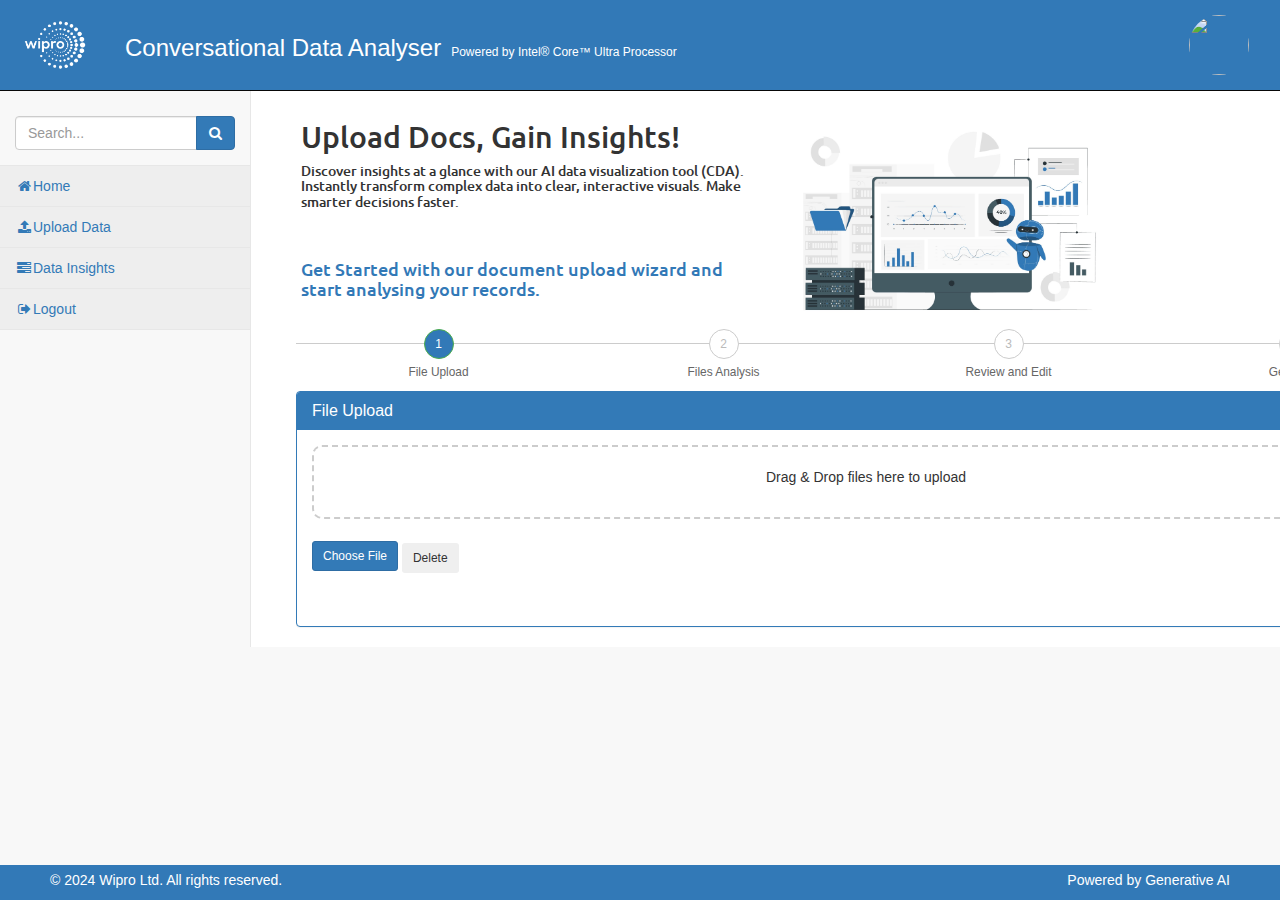
==== pages/index.html @ 1504221d "first commit" ====
<!DOCTYPE html>
<html lang="en">

    <head>
        <meta charset="utf-8">
        <meta http-equiv="X-UA-Compatible" content="IE=edge">
        <meta name="viewport" content="width=device-width, initial-scale=1">
        <meta name="description" content="">
        <meta name="author" content="">

        <title>Dashboard</title>

        <link rel="stylesheet" href="https://maxcdn.bootstrapcdn.com/bootstrap/3.4.1/css/bootstrap.min.css">
        <script src="https://ajax.googleapis.com/ajax/libs/jquery/3.7.1/jquery.min.js"></script>
        <script src="https://maxcdn.bootstrapcdn.com/bootstrap/3.4.1/js/bootstrap.min.js"></script>

        <script src="https://cdnjs.cloudflare.com/ajax/libs/xlsx/0.17.2/xlsx.full.min.js"></script>

 
        <!-- <link href="https://cdn.jsdelivr.net/npm/bootstrap@5.3.3/dist/css/bootstrap.min.css" rel="stylesheet" integrity="sha384-QWTKZyjpPEjISv5WaRU9OFeRpok6YctnYmDr5pNlyT2bRjXh0JMhjY6hW+ALEwIH" crossorigin="anonymous"> -->

        <!-- Bootstrap Core CSS -->
        <link href="../css/bootstrap.min.css" rel="stylesheet">

        <!-- MetisMenu CSS -->
        <link href="../css/metisMenu.min.css" rel="stylesheet">

        <!-- Timeline CSS -->
        <link href="../css/timeline.css" rel="stylesheet">

        <!-- Custom CSS -->
        <link href="../css/startmin.css" rel="stylesheet">

        <!-- Morris Charts CSS -->
        <link href="../css/morris.css" rel="stylesheet">

        <!-- Custom Fonts -->
        <link href="../css/font-awesome.min.css" rel="stylesheet" type="text/css">

        <!-- HTML5 Shim and Respond.js IE8 support of HTML5 elements and media queries -->
        <!-- WARNING: Respond.js doesn't work if you view the page via file:// -->
        <!--[if lt IE 9]>
        <script src="https://cdnjs.cloudflare.com/ajax/libs/html5shiv/3.7.3/html5shiv.min.js"></script>
        <script src="https://cdnjs.cloudflare.com/ajax/libs/respond.js/1.4.2/respond.min.js"></script>
        <![endif]-->
    </head>

    <body>

        <div id="wrapper">

            <!-- Navigation -->
            <nav class="navbar navbar-inverse navbar-fixed-top my-custom-navbar" role="navigation">
                <div class="navbar-header">
                    <!-- <a class="navbar-brand" href="index.html">Conversational Data Analyser</a> -->
                    <a class="navbar-brand" href="index.html">
                        <img src="../images/wipro-white-edited.webp" width="80" height="60" class="d-inline-block align-top" alt="">
                      </a>
                      <a class="navbar-brand" href="index.html" style="color: white; margin-bottom: 30px;"><h3 class="text-white mb-0">
                        Conversational Data Analyser</Data></Data><span
                          style="font-size: 1.2rem; margin-left: 10px"
                          >Powered by Intel® Core™ Ultra Processor</span></h3>
                      </h3></a>
                    </div>

                <button type="button" class="navbar-toggle" data-toggle="collapse" data-target=".navbar-collapse">
                    <span class="sr-only">Toggle navigation</span>
                    <span class="icon-bar"></span>
                    <span class="icon-bar"></span>
                    <span class="icon-bar"></span>
                </button>

                <ul class="nav navbar-right navbar-top-links">
                    <li class="dropdown">
                        <a class="dropdown-toggle" data-toggle="dropdown" href="#">
                            <!-- <i class="fa fa-user fa-fw"></i> secondtruth <b class="caret"></b> -->
                            <img src="https://wiprodemo4.service-now.com/x_wipli_hrtest.avatar_employee.jpg" class="rounded-circle dropdown-toggle" id="dropdownMenuLink" data-bs-toggle="dropdown" aria-expanded="false" style="height: 60px; width: 60px; cursor: pointer; margin-right: 10px; border-radius: 50%;">
                        </a>
                        <ul class="dropdown-menu dropdown-user">
                            <li>
                                <a href="#"><i class="fa fa-user fa-fw"></i>User Profile</a>
                            </li>
                            <li>
                                <a href="#"><i class="fa fa-gear fa-fw"></i> Settings</a>
                            </li>
                            <li class="divider"></li>
                            <li>
                                <a href="login.html"><i class="fa fa-sign-out fa-fw"></i> Logout</a>
                            </li>
                        </ul>
                    </li>
                </ul>
                <!-- /.navbar-top-links -->
            </nav>

            <!-- /.sidebar -->
            <aside class="sidebar navbar-default" role="navigation">
                <div class="sidebar-nav navbar-collapse">
                    <ul class="nav" id="side-menu">
                        <li class="sidebar-search">
                            <div class="input-group custom-search-form">
                                <input type="text" class="form-control" placeholder="Search...">
                                <span class="input-group-btn">
                                    <button class="btn btn-primary" type="button">
                                        <i class="fa fa-search"></i>
                                    </button>
                                </span>
                            </div>
                            <!-- /input-group -->
                        </li>
                        <li>
                            <a href="homepage.html" class="active"><i class="fa fa-home fa-fw"></i>Home</a>
                        </li>
                        <li>
                            <a href="index.html" class="active"><i class="fa fa-upload fa-fw"></i>Upload Data</a>
                        </li>
                            <li>
                                <a href="dataWizard.html" class="active"><i class="fa fa-tasks fa-fw"></i>Data Insights</a>
                            </li>

                           
                            <li>
                                <a href="login.html" class="active"><i class="fa fa-sign-out fa-fw"></i>Logout</a>
                            </li>
                    </ul>
                </div>
            </aside>

            <div id="page-wrapper">
                <div class="container-fluid">
                    <div class="row">
                        <div class="col-lg-12">
                                <div class="landing-container">
                                    <div class="landing-content">
                                      <!-- <h2 class="landing-heading">Analize data in a smarter way using our CDA</h2> -->
                                      <h2>Upload Docs, Gain Insights!</h2>
                                      <!-- <h3>Discover insights at a glance with our AI data visualization tool (CDA). Instantly transform complex data into clear, interactive visuals. Make smarter decisions faster.</h3> -->
                                      <!-- <h3>Our AI analyzes your content for valuable information.</h3> -->
                                      <h5>Discover insights at a glance with our AI data visualization tool (CDA). Instantly transform complex data into clear, interactive visuals. Make smarter decisions faster.</h5>
                                      <h4 class="head3">Get Started with our document upload wizard and start analysing your records.</h4>
                                    </div>
                                    <div class="landing-image">
                                      <img src="../images/extraction-pana.jpeg" alt="Your Image">
                                    </div>
                                  </div>
<!-- new code -->

    <div class="container mt-2">
    <div class="stepwizard">
        <div class="stepwizard-row setup-panel">
            <div class="stepwizard-step col-xs-3"> 
                <a href="#step-1" type="button" class="btn btn-success btn-circle" style="background-color: #3279B7;"> 1</a>
                <p><small>File Upload</small></p>
            </div>
            <div class="stepwizard-step col-xs-3"> 
                <a href="#step-2" type="button" class="btn btn-default btn-circle" disabled="disabled">2</a>
                <p><small>Files Analysis</small></p>
            </div>
            <div class="stepwizard-step col-xs-3"> 
                <a href="#step-3" type="button" class="btn btn-default btn-circle" disabled="disabled">3</a>
                <p><small>Review and Edit</small></p>
            </div>
            <div class="stepwizard-step col-xs-3"> 
                <a href="#step-4" type="button" class="btn btn-default btn-circle" disabled="disabled">4</a>
                <p><small>Generate</small></p>
            </div>
        </div>
    </div>

    <form role="form">
        <div class="panel panel-primary setup-content" id="step-1">
            <div class="panel-heading">
                <h3 class="panel-title">File Upload</h3>
            </div>
            <div class="panel-body">
                <div class="card-body">
                    <div id="fileDrop" class="mb-3">
                        <p>Drag & Drop files here to upload</p>
                        <input type="file" id="fileInput" name="files" multiple accept=".sql, .csv, .xlsx" style="display: none;">
                    </div>
                    <div id="fileList"></div>
                    <br>
                    <label for="fileInput" class="btn btn-primary btn-sm mt-2">Choose File</label>
                    <button class="btn btn-secondary btn-sm mt-2" id="deleteFiles">Delete</button>
                </div>
                <button class="btn btn-primary pull-right" type="button" id="next-1">Next</button>
            </div>
        </div>

        <div class="panel panel-primary setup-content" id="step-2">
            <div class="panel-heading">
                <h3 class="panel-title">Files Analysis</h3>
            </div>
            <div class="panel-body">
                <div id="fileAnalysis">

                </div>
                <!-- <div id="wizardContent">

                </div> -->
                <button class="btn btn-primary pull-right" type="button" id="next-2">Next</button>
                <button class="btn btn-default pull-left" type="button" id="prev-2">Previous</button>
            </div>
        </div>


        <div class="panel panel-primary setup-content" id="step-3">
            <div class="panel-heading">
                <h3 class="panel-title">Review and Edit</h3>
            </div>
            <div class="panel-body">

                <div id="wizardContent">
                    <h4>Review the uploaded file and make necessary edits.</h4>
                    <h5>Missing values (rows & columns) : 8 </h5>
                    <p id="missingValues"></p>
                    <h5>Corrupted values : 5</h5>
                    <p id="corruptedValues"></p>
                    <!-- <h5>Null values :</h5>
                    <p id="nullValues"></p> -->
                    <!-- File input button -->
                    <!-- <div class="uploadDiv">
                        <input type="file" class="form-control-file" id="exampleFormControlFile1">
                        <button class="btn btn-tertiary small" type="button" style="margin-left: 4px;">Edit Records</button>                      
                    </div> -->
                    <div class="uploadDiv">
                        <input type="file" class="form-control-file" id="exampleFormControlFile1">
                        <!-- <button type="button">Edit Records</button> -->

  <!-- Trigger the modal with a button -->
  <!-- <button type="button" class="btn btn-primary btn-lg" data-toggle="modal" data-target="#myModal">EDIT MODAL</button> -->
  <button type="button" class="btn btn-lg" style="background-color: #3178B7; border-color: #3178B7; color: #ffffff;" data-toggle="modal" data-target="#myModal">UPDATE RECORD</button>

  <!-- Modal -->
  <div class="modal fade" id="myModal" role="dialog">
    <div class="modal-dialog">
    
      <!-- Modal content-->
      <div class="modal-content">
        <div class="modal-header">
          <button type="button" class="close" data-dismiss="modal">&times;</button>
          <h4 class="modal-title">Edit Your Record</h4>
        </div>
        <div class="modal-body">
          <table class="table">
            <thead>
              <tr>
                <th>ID</th>
                <th>Name</th>
                <th>Email</th>
                <th>Phone</th>
                <th>Address</th>
                <th>City</th>
              </tr>
            </thead>
            <tbody>
              <tr>
                <td>1</td>
                <td>John Doe</td>
                <td>johndoe@example.com</td>
                <td>123-456-7890</td>
                <td>123 Main St</td>
                <td>New York</td>
              </tr>
              <tr>
                <td>2</td>
                <td>Jane Smith</td>
                <td>janesmith@example.com</td>
                <td>456-789-0123</td>
                <td>456 Elm St</td>
                <td>Los Angeles</td>
              </tr>
              <tr>
                <td>3</td>
                <td>Michael Johnson</td>
                <td>michaeljohnson@example.com</td>
                <td>789-012-3456</td>
                <td>789 Oak St</td>
                <td>Chicago</td>
              </tr>
              <tr>
                <td>4</td>
                <td>Sarah Brown</td>
                <td>sarahbrown@example.com</td>
                <td>012-345-6789</td>
                <td>012 Pine St</td>
                <td>Houston</td>
              </tr>
              <tr>
                <td>5</td>
                <td>David Lee</td>
                <td>davidlee@example.com</td>
                <td>345-678-9012</td>
                <td>345 Cedar St</td>
                <td>Miami</td>
              </tr>
              <tr>
                <td>6</td>
                <td>Emily Davis</td>
                <td>emilydavis@example.com</td>
                <td>678-901-2345</td>
                <td>678 Birch St</td>
                <td>Seattle</td>
              </tr>
              <tr>
                <td>7</td>
                <td>Matthew Wilson</td>
                <td>matthewwilson@example.com</td>
                <td>901-234-5678</td>
                <td>901 Maple St</td>
                <td>San Francisco</td>
              </tr>
              <tr>
            </tbody>
          </table>
        </div>
        <div class="modal-footer">
          <button type="button" class="btn btn-default" data-dismiss="modal">Submit</button>
        </div>
      </div>
      
    </div>
  </div>

                    </div>
                </div>
                <!-- Add your review and edit functionality here -->

                <button class="btn btn-primary pull-right" type="button" id="next-3">Next</button>
                <button class="btn btn-default pull-left" type="button" id="prev-3">Previous</button>

                
            </div>
        </div>

        <div class="panel panel-primary setup-content" id="step-4">
            <div class="panel-heading">
                <h3 class="panel-title">Generate</h3>
            </div>
            <div class="panel-body">
                <div id="generate">
                    <h3>Great! Data Uploaded Successfully. </h3>
                    <h5>Click finish button to generate insights</h5>
                </div>
                <button class="btn btn-success pull-right" type="button" onclick="redirectToPage()" style="background-color: #3279B7;">Finish!</button>

                <script>
                function redirectToPage() {
                  window.location.href = 'dataWizard.html';
                }
                </script>
                <button class="btn btn-default pull-left" type="button" id="prev-4">Previous</button>
            </div>
        </div>
    </form>
</div>

<script src="https://code.jquery.com/jquery-3.6.0.min.js"></script>
<script>
$(document).ready(function () {
    var navListItems = $('div.setup-panel div a'),
        allWells = $('.setup-content'),
        allNextBtn = $('[id^=next-]'),
        allPrevBtn = $('[id^=prev-]');

    allWells.hide();

    navListItems.click(function (e) {
        e.preventDefault();
        var $target = $($(this).attr('href')),
            $item = $(this);

        if (!$item.hasClass('disabled')) {
            navListItems.removeClass('btn-success').addClass('btn-default');
            $item.addClass('btn-success');
            allWells.hide();
            $target.show();
            $target.find('input:eq(0)').focus();
        }
    });

    allNextBtn.click(function () {
        var curStep = $(this).closest(".setup-content"),
            curStepBtn = curStep.attr("id"),
            nextStepWizard = $('div.setup-panel div a[href="#' + curStepBtn + '"]').parent().next().children("a"),
            curInputs = curStep.find("input[type='text'],input[type='url']"),
            isValid = true;

        $(".form-group").removeClass("has-error");
        for (var i = 0; i < curInputs.length; i++) {
            if (!curInputs[i].validity.valid) {
                isValid = false;
                $(curInputs[i]).closest(".form-group").addClass("has-error");
            }
        }

        if (isValid) {
            if (curStepBtn === 'step-1') {
                // Perform validation and necessary actions before moving to the next step
                nextStepWizard.removeAttr('disabled').trigger('click');
            } else if (curStepBtn === 'step-2') {
                // Perform validation and necessary actions before moving to the next step
                nextStepWizard.removeAttr('disabled').trigger('click');
            } else if (curStepBtn === 'step-3') {
                // Perform validation and necessary actions before moving to the next step
                nextStepWizard.removeAttr('disabled').trigger('click');
            }
        }
    });

    allPrevBtn.click(function () {
        var curStep = $(this).closest(".setup-content"),
            curStepBtn = curStep.attr("id"),
            prevStepWizard = $('div.setup-panel div a[href="#' + curStepBtn + '"]').parent().prev().children("a");

        $(".form-group").removeClass("has-error");

        prevStepWizard.removeAttr('disabled').trigger('click');
    });

    $('div.setup-panel div a.btn-success').trigger('click');

    // $('#fileInput').on('change', function() {
    //     var files = $(this)[0].files;
    //     $('#fileList').empty();
    //     for (var i = 0; i < files.length; i++) {
    //         $('#fileList').append('<p>' + files[i].name + '</p>');
    //     }
    // });

    $('#fileInput').on('change', function() {
    var files = $(this)[0].files;
    var fileNames = [];
    for (var i = 0; i < files.length; i++) {
        fileNames.push(files[i].name);
    }
    $('#fileList').html('<h5>Files Uploaded </h5><h7>' + fileNames.join(', ') + '</h7>');
});



    $('#deleteFiles').on('click', function() {
        $('#fileList').empty();
        $('#fileInput').val('');
    });

    $('#fileInput').on('change', function() {
    var totalSize = 0;
    var totalRows = 0;
    var totalColumns = 0;
    var files = $(this)[0].files;
    var fileNames = [];
    for (var i = 0; i < files.length; i++) {
        fileNames.push(files[i].name);
        totalSize += files[i].size;
        // Assuming a simple calculation of rows and columns based on file size
        totalRows += Math.floor(files[i].size / 1000); // Assuming 1 KB per row
        totalColumns += Math.floor(files[i].size / 500); // Assuming 2 KB per column
    }
    $('#fileAnalysis').empty();
    var fileNamesString = fileNames.join(', '); // Concatenate file names into a single string
    $('#fileAnalysis').append('<h5>Files Uploaded  : ' + fileNamesString + '</h5>');
    $('#fileAnalysis').append('<h5>Total Size  : ' + formatBytes(totalSize) + '</h5>');
    $('#fileAnalysis').append('<h5>Total Rows  : ' + totalRows + '</h5>');
    $('#fileAnalysis').append('<h5>Total Columns : ' + totalColumns + '</h5>');
});

    var fileDrop = document.getElementById('fileDrop');

    fileDrop.addEventListener('dragover', function(e) {
        e.preventDefault();
        fileDrop.classList.add('hover');
    });

    fileDrop.addEventListener('dragleave', function() {
        fileDrop.classList.remove('hover');
    });

    fileDrop.addEventListener('drop', function(e) {
        e.preventDefault();
        fileDrop.classList.remove('hover');
        var files = e.dataTransfer.files;
        $('#fileList').empty();
        for (var i = 0; i < files.length; i++) {
            $('#fileList').append('<p>' + files[i].name + '</p>');
        }
        $('#fileInput')[0].files = files;
    });

    function formatBytes(bytes, decimals = 2) {
        if (bytes === 0) return '0 Bytes';
        const k = 1024;
        const dm = decimals < 0 ? 0 : decimals;
        const sizes = ['Bytes', 'KB', 'MB', 'GB', 'TB', 'PB', 'EB', 'ZB', 'YB'];
        const i = Math.floor(Math.log(bytes) / Math.log(k));
        return parseFloat((bytes / Math.pow(k, i)).toFixed(dm)) + ' ' + sizes[i];
    }
});
</script>


                    </div>            
                            </div>
                            <!-- /.panel .chat-panel -->
                        </div>
                        <!-- /.col-lg-4 -->
                    </div>
                    <!-- /.row -->
                </div>
                <!-- /.container-fluid -->
            </div>
            <!-- /#page-wrapper -->
            <div class="bottoms">
                <div class="bottoms-content">
                    <p>© 2024 Wipro Ltd. All rights reserved.
                    </p>
                </div>
                <div class="bottoms-content">
                    <p>Powered by Generative AI</p>
                </div>
              </div>
        </div>
        <!-- /#wrapper -->

        <!-- jQuery -->
        <script src="../js/jquery.min.js"></script>

        <!-- Bootstrap Core JavaScript -->
        <script src="../js/bootstrap.min.js"></script>

        <!-- Metis Menu Plugin JavaScript -->
        <script src="../js/metisMenu.min.js"></script>

        <!-- Morris Charts JavaScript -->
        <!-- <script src="../js/raphael.min.js"></script>
        <script src="../js/morris.min.js"></script>
        <script src="../js/morris-data.js"></script> -->

        <!-- Custom Theme JavaScript -->
        <script src="../js/startmin.js"></script>

        <script src="https://code.jquery.com/jquery-3.5.1.slim.min.js"></script>
        <script src="https://cdn.jsdelivr.net/npm/@popperjs/core@2.9.3/dist/umd/popper.min.js"></script>
        <script src="https://stackpath.bootstrapcdn.com/bootstrap/4.5.2/js/bootstrap.min.js"></script>
      

        <!-- bootstrap modal -->
        <!-- <script src="https://code.jquery.com/jquery-3.2.1.slim.min.js" integrity="sha384-KJ3o2DKtIkvYIK3UENzmM7KCkRr/rE9/Qpg6aAZGJwFDMVNA/GpGFF93hXpG5KkN" crossorigin="anonymous"></script>
        <script src="https://cdn.jsdelivr.net/npm/popper.js@1.12.9/dist/umd/popper.min.js" integrity="sha384-ApNbgh9B+Y1QKtv3Rn7W3mgPxhU9K/ScQsAP7hUibX39j7fakFPskvXusvfa0b4Q" crossorigin="anonymous"></script>
        <script src="https://cdn.jsdelivr.net/npm/bootstrap@4.0.0/dist/js/bootstrap.min.js" integrity="sha384-JZR6Spejh4U02d8jOt6vLEHfe/JQGiRRSQQxSfFWpi1MquVdAyjUar5+76PVCmYl" crossorigin="anonymous"></script> -->

    </body>

</html>
---- css/metisMenu.min.css ----
/*
 * metismenu - v1.1.3
 * Easy menu jQuery plugin for Twitter Bootstrap 3
 * https://github.com/onokumus/metisMenu
 *
 * Made by Osman Nuri Okumus
 * Under MIT License
 */

.arrow{float:right;line-height:1.42857}.glyphicon.arrow:before{content:"\e079"}.active>a>.glyphicon.arrow:before{content:"\e114"}.fa.arrow:before{content:"\f104"}.active>a>.fa.arrow:before{content:"\f107"}.plus-times{float:right}.fa.plus-times:before{content:"\f067"}.active>a>.fa.plus-times{filter:progid:DXImageTransform.Microsoft.BasicImage(rotation=1);-webkit-transform:rotate(45deg);-moz-transform:rotate(45deg);-ms-transform:rotate(45deg);-o-transform:rotate(45deg);transform:rotate(45deg)}.plus-minus{float:right}.fa.plus-minus:before{content:"\f067"}.active>a>.fa.plus-minus:before{content:"\f068"}
---- css/timeline.css ----
.timeline {
    position: relative;
    padding: 20px 0 20px;
    list-style: none;
}

.timeline:before {
    content: " ";
    position: absolute;
    top: 0;
    bottom: 0;
    left: 50%;
    width: 3px;
    margin-left: -1.5px;
    background-color: #eeeeee;
}

.timeline > li {
    position: relative;
    margin-bottom: 20px;
}

.timeline > li:before,
.timeline > li:after {
    content: " ";
    display: table;
}

.timeline > li:after {
    clear: both;
}

.timeline > li:before,
.timeline > li:after {
    content: " ";
    display: table;
}

.timeline > li:after {
    clear: both;
}

.timeline > li > .timeline-panel {
    float: left;
    position: relative;
    width: 46%;
    padding: 20px;
    border: 1px solid #d4d4d4;
    border-radius: 2px;
    -webkit-box-shadow: 0 1px 6px rgba(0,0,0,0.175);
    box-shadow: 0 1px 6px rgba(0,0,0,0.175);
}

.timeline > li > .timeline-panel:before {
    content: " ";
    display: inline-block;
    position: absolute;
    top: 26px;
    right: -15px;
    border-top: 15px solid transparent;
    border-right: 0 solid #ccc;
    border-bottom: 15px solid transparent;
    border-left: 15px solid #ccc;
}

.timeline > li > .timeline-panel:after {
    content: " ";
    display: inline-block;
    position: absolute;
    top: 27px;
    right: -14px;
    border-top: 14px solid transparent;
    border-right: 0 solid #fff;
    border-bottom: 14px solid transparent;
    border-left: 14px solid #fff;
}

.timeline > li > .timeline-badge {
    z-index: 100;
    position: absolute;
    top: 16px;
    left: 50%;
    width: 50px;
    height: 50px;
    margin-left: -25px;
    border-radius: 50% 50% 50% 50%;
    text-align: center;
    font-size: 1.4em;
    line-height: 50px;
    color: #fff;
    background-color: #999999;
}

.timeline > li.timeline-inverted > .timeline-panel {
    float: right;
}

.timeline > li.timeline-inverted > .timeline-panel:before {
    right: auto;
    left: -15px;
    border-right-width: 15px;
    border-left-width: 0;
}

.timeline > li.timeline-inverted > .timeline-panel:after {
    right: auto;
    left: -14px;
    border-right-width: 14px;
    border-left-width: 0;
}

.timeline-badge.primary {
    background-color: #2e6da4 !important;
}

.timeline-badge.success {
    background-color: #3f903f !important;
}

.timeline-badge.warning {
    background-color: #f0ad4e !important;
}

.timeline-badge.danger {
    background-color: #d9534f !important;
}

.timeline-badge.info {
    background-color: #5bc0de !important;
}

.timeline-title {
    margin-top: 0;
    color: inherit;
}

.timeline-body > p,
.timeline-body > ul {
    margin-bottom: 0;
}

.timeline-body > p + p {
    margin-top: 5px;
}

@media(max-width:767px) {
    ul.timeline:before {
        left: 40px;
    }

    ul.timeline > li > .timeline-panel {
        width: calc(100% - 90px);
        width: -moz-calc(100% - 90px);
        width: -webkit-calc(100% - 90px);
    }

    ul.timeline > li > .timeline-badge {
        top: 16px;
        left: 15px;
        margin-left: 0;
    }

    ul.timeline > li > .timeline-panel {
        float: right;
    }

    ul.timeline > li > .timeline-panel:before {
        right: auto;
        left: -15px;
        border-right-width: 15px;
        border-left-width: 0;
    }

    ul.timeline > li > .timeline-panel:after {
        right: auto;
        left: -14px;
        border-right-width: 14px;
        border-left-width: 0;
    }
}
---- css/startmin.css ----
/*!
 * Start Bootstrap - SB Admin 2 Bootstrap Admin Theme (http://startbootstrap.com)
 * Code licensed under the Apache License v2.0.
 * For details, see http://www.apache.org/licenses/LICENSE-2.0.
 */

 @import url('https://fonts.googleapis.com/css2?family=Ubuntu:ital,wght@0,300;0,400;0,500;0,700;1,300;1,400;1,500;1,700&display=swap');

body {
    background-color: #f8f8f8;
}

#wrapper {
    width: 100%;
    height: 89vh;
}

#page-wrapper {
    padding-top: 30px;
    min-height: 568px;
    background-color: #fff;
}

@media(min-width:768px) {
    #page-wrapper {
        position: inherit;
        margin-left: 250px;
        padding: 30px 15px 0 15px;
        border-left: 1px solid #e7e7e7;
    }
}

.navbar-header {
    float: left;
}

.navbar-left {
    float: left;
}

.navbar-right {
    text-align: right;
}

.navbar-top-links {
    margin: 0;
}

.navbar-top-links li {
    display: inline-block;
}

.navbar-top-links li:last-child {
    margin-right: 6px;
}

.navbar-top-links li a {
    padding: 15px;
    min-height: 50px;
}

.navbar-top-links>li>a {
    color: #999;
}

.navbar-top-links>li>a:hover, .navbar-top-links>li>a:focus, .navbar-top-links>.open>a, .navbar-top-links>.open>a:hover, .navbar-top-links>.open>a:focus {
    color: #fff;
    background-color: #222;
}

.navbar-top-links .dropdown-menu li {
    display: block;
}

.navbar-top-links .dropdown-menu li:last-child {
    margin-right: 0;
}

.navbar-top-links .dropdown-menu li a {
    padding: 3px 20px;
    min-height: 0;
}

.navbar-top-links .dropdown-menu li a div {
    white-space: normal;
}

.navbar-top-links .dropdown-messages,
.navbar-top-links .dropdown-tasks,
.navbar-top-links .dropdown-alerts {
    width: 310px;
    min-width: 0;
}

.navbar-top-links .dropdown-messages {
    margin-left: 5px;
}

.navbar-top-links .dropdown-tasks {
    margin-left: -59px;
}

.navbar-top-links .dropdown-alerts {
    margin-left: -123px;
}

.navbar-top-links .dropdown-user {
    right: 0;
    left: auto;
}

.sidebar .sidebar-nav.navbar-collapse {
    padding-right: 0;
    padding-left: 0;
}

.sidebar .sidebar-search {
    padding: 15px;
}

.sidebar ul li {
    border-bottom: 1px solid #e7e7e7;
}

.sidebar ul li a.active {
    background-color: #eee;
}

.sidebar .arrow {
    float: right;
}

.sidebar .fa.arrow:before {
    content: "\f104";
}

.sidebar .active>a>.fa.arrow:before {
    content: "\f107";
}

.sidebar .nav-second-level li,
.sidebar .nav-third-level li {
    border-bottom: 0!important;
}

.sidebar .nav-second-level li a {
    padding-left: 37px;
}

.sidebar .nav-third-level li a {
    padding-left: 52px;
}

@media(min-width:768px) {
    .sidebar {
        z-index: 1;
        position: absolute;
        width: 250px;
        margin-top: 51px;
    }

    .navbar-top-links .dropdown-messages,
    .navbar-top-links .dropdown-tasks,
    .navbar-top-links .dropdown-alerts {
        margin-left: auto;
    }
}

.btn-outline {
    color: inherit;
    background-color: transparent;
    transition: all .5s;
}

.btn-primary.btn-outline {
    color: #428bca;
}

.btn-success.btn-outline {
    color: #5cb85c;
}

.btn-info.btn-outline {
    color: #5bc0de;
}

.btn-warning.btn-outline {
    color: #f0ad4e;
}

.btn-danger.btn-outline {
    color: #d9534f;
}

.btn-primary.btn-outline:hover,
.btn-success.btn-outline:hover,
.btn-info.btn-outline:hover,
.btn-warning.btn-outline:hover,
.btn-danger.btn-outline:hover {
    color: #fff;
}

.chat {
    margin: 0;
    padding: 0;
    list-style: none;
}

.chat li {  
    margin-bottom: 0px; /* Adjust this value as per your requirement */  
    border-bottom: 1px dotted #999;  
}  


.chat li.left .chat-body {
    margin-left: 0px;
}

.chat li.right .chat-body {
    margin-right: 0px;
}

.chat li .chat-body p {
    margin: 0;
}

.panel .slidedown .glyphicon,
.chat .glyphicon {
    margin-right: 5px;
}

.chat-panel .panel-body {
    height: 400px;
    overflow-y: scroll;
    padding: 0px;
}

.login-panel {
    margin-top: 25%;
}

.flot-chart {
    display: block;
    height: 400px;
}

.flot-chart-content {
    width: 100%;
    height: 100%;
}

.dataTables_wrapper {
    position: relative;
    clear: both;
}

table.dataTable thead .sorting,
table.dataTable thead .sorting_asc,
table.dataTable thead .sorting_desc,
table.dataTable thead .sorting_asc_disabled,
table.dataTable thead .sorting_desc_disabled {
    background: 0 0;
}

table.dataTable thead .sorting_asc:after {
    content: "\f0de";
    float: right;
    font-family: fontawesome;
}

table.dataTable thead .sorting_desc:after {
    content: "\f0dd";
    float: right;
    font-family: fontawesome;
}

table.dataTable thead .sorting:after {
    content: "\f0dc";
    float: right;
    font-family: fontawesome;
    color: rgba(50,50,50,.5);
}

.btn-circle {
    width: 30px;
    height: 30px;
    padding: 6px 0;
    border-radius: 15px;
    text-align: center;
    font-size: 12px;
    line-height: 1.428571429;
}

.btn-circle.btn-lg {
    width: 50px;
    height: 50px;
    padding: 10px 16px;
    border-radius: 25px;
    font-size: 18px;
    line-height: 1.33;
}

.btn-circle.btn-xl {
    width: 70px;
    height: 70px;
    padding: 10px 16px;
    border-radius: 35px;
    font-size: 24px;
    line-height: 1.33;
}

.show-grid [class^=col-] {
    padding-top: 10px;
    padding-bottom: 10px;
    border: 1px solid #ddd;
    background-color: #eee!important;
}

.show-grid {
    margin: 15px 0;
}

.huge {
    font-size: 40px;
}

.panel-green {
    border-color: #5cb85c;
}

.panel-green .panel-heading {
    border-color: #5cb85c;
    color: #fff;
    background-color: #5cb85c;
}

.panel-green a {
    color: #5cb85c;
}

.panel-green a:hover {
    color: #3d8b3d;
}

.panel-red {
    border-color: #d9534f;
}

.panel-red .panel-heading {
    border-color: #d9534f;
    color: #fff;
    background-color: #d9534f;
}

.panel-red a {
    color: #d9534f;
}

.panel-red a:hover {
    color: #b52b27;
}

.panel-yellow {
    border-color: #f0ad4e;
}

.panel-yellow .panel-heading {
    border-color: #f0ad4e;
    color: #fff;
    background-color: #f0ad4e;
}

.panel-yellow a {
    color: #f0ad4e;
}

.panel-yellow a:hover {
    color: #df8a13;
}

/* Hero Widgets */
.hero-widget {
    text-align: center;
    padding-top: 20px;
    padding-bottom: 20px;
}
.hero-widget .icon {
    display: block;
    font-size: 96px;
    line-height: 96px;
    margin-bottom: 10px;
    text-align: center;
}
.hero-widget .value {
    display: block;
    height: 64px;
    font-size: 64px;
    line-height: 64px;
    font-style: normal;
}
.hero-widget label { font-size: 17px; }
.hero-widget .options { margin-top: 10px; }

/* Tabbed Panels */
.panel.tabbed-panel .panel-heading{
    padding-top: 5px;
    padding-right: 5px;
    padding-bottom: 0;
}
.panel.tabbed-panel .panel-heading .panel-title{
    padding: 9px 0;
    font-size: 1em;
    line-height: 1em;
}
.panel.tabbed-panel .nav-tabs{
    border-bottom: none;
}
.panel.tabbed-panel .nav-tabs > li > a{
    line-height: 1em;
}
.panel.tabbed-panel .nav-justified{
    margin-bottom: -1px;
}

.tabbed-panel.panel-default .nav-tabs > li > a,
.tabbed-panel.panel-default .nav-tabs > li > a:hover,
.tabbed-panel.panel-default .nav-tabs > li > a:focus {
    color: #777;
}
.tabbed-panel.panel-default .nav-tabs > .open > a,
.tabbed-panel.panel-default .nav-tabs > .open > a:hover,
.tabbed-panel.panel-default .nav-tabs > .open > a:focus,
.tabbed-panel.panel-default .nav-tabs > li > a:hover,
.tabbed-panel.panel-default .nav-tabs > li > a:focus {
    color: #777;
    background-color: #ddd;
    border-color: transparent;
}
.tabbed-panel.panel-default .nav-tabs > li.active > a,
.tabbed-panel.panel-default .nav-tabs > li.active > a:hover,
.tabbed-panel.panel-default .nav-tabs > li.active > a:focus {
    color: #555;
    background-color: #fff;
    border-color: #ddd;
    border-bottom-color: transparent;
}
.tabbed-panel.panel-default .nav-tabs > li.dropdown .dropdown-menu {
    background-color: #f5f5f5;
    border-color: #ddd;
}
.tabbed-panel.panel-default .nav-tabs > li.dropdown .dropdown-menu > li > a {
    color: #777;
}
.tabbed-panel.panel-default .nav-tabs > li.dropdown .dropdown-menu > li > a:hover,
.tabbed-panel.panel-default .nav-tabs > li.dropdown .dropdown-menu > li > a:focus {
    background-color: #ddd;
}
.tabbed-panel.panel-default .nav-tabs > li.dropdown .dropdown-menu > .active > a,
.tabbed-panel.panel-default .nav-tabs > li.dropdown .dropdown-menu > .active > a:hover,
.tabbed-panel.panel-default .nav-tabs > li.dropdown .dropdown-menu > .active > a:focus {
    color: #fff;
    background-color: #555;
}

.tabbed-panel.panel-primary .nav-tabs > li > a,
.tabbed-panel.panel-primary .nav-tabs > li > a:hover,
.tabbed-panel.panel-primary .nav-tabs > li > a:focus {
    color: #fff;
}
.tabbed-panel.panel-primary .nav-tabs > .open > a,
.tabbed-panel.panel-primary .nav-tabs > .open > a:hover,
.tabbed-panel.panel-primary .nav-tabs > .open > a:focus,
.tabbed-panel.panel-primary .nav-tabs > li > a:hover,
.tabbed-panel.panel-primary .nav-tabs > li > a:focus {
    color: #fff;
    background-color: #3071a9;
    border-color: transparent;
}
.tabbed-panel.panel-primary .nav-tabs > li.active > a,
.tabbed-panel.panel-primary .nav-tabs > li.active > a:hover,
.tabbed-panel.panel-primary .nav-tabs > li.active > a:focus {
    color: #428bca;
    background-color: #fff;
    border-color: #428bca;
    border-bottom-color: transparent;
}
.tabbed-panel.panel-primary .nav-tabs > li.dropdown .dropdown-menu {
    background-color: #428bca;
    border-color: #3071a9;
}
.tabbed-panel.panel-primary .nav-tabs > li.dropdown .dropdown-menu > li > a {
    color: #fff;
}
.tabbed-panel.panel-primary .nav-tabs > li.dropdown .dropdown-menu > li > a:hover,
.tabbed-panel.panel-primary .nav-tabs > li.dropdown .dropdown-menu > li > a:focus {
    background-color: #3071a9;
}
.tabbed-panel.panel-primary .nav-tabs > li.dropdown .dropdown-menu > .active > a,
.tabbed-panel.panel-primary .nav-tabs > li.dropdown .dropdown-menu > .active > a:hover,
.tabbed-panel.panel-primary .nav-tabs > li.dropdown .dropdown-menu > .active > a:focus {
    background-color: #4a9fe9;
}


.tabbed-panel.panel-success .nav-tabs > li > a,
.tabbed-panel.panel-success .nav-tabs > li > a:hover,
.tabbed-panel.panel-success .nav-tabs > li > a:focus {
    color: #3c763d;
}
.tabbed-panel.panel-success .nav-tabs > .open > a,
.tabbed-panel.panel-success .nav-tabs > .open > a:hover,
.tabbed-panel.panel-success .nav-tabs > .open > a:focus,
.tabbed-panel.panel-success .nav-tabs > li > a:hover,
.tabbed-panel.panel-success .nav-tabs > li > a:focus {
    color: #3c763d;
    background-color: #d6e9c6;
    border-color: transparent;
}
.tabbed-panel.panel-success .nav-tabs > li.active > a,
.tabbed-panel.panel-success .nav-tabs > li.active > a:hover,
.tabbed-panel.panel-success .nav-tabs > li.active > a:focus {
    color: #3c763d;
    background-color: #fff;
    border-color: #d6e9c6;
    border-bottom-color: transparent;
}
.tabbed-panel.panel-success .nav-tabs > li.dropdown .dropdown-menu {
    background-color: #dff0d8;
    border-color: #d6e9c6;
}
.tabbed-panel.panel-success .nav-tabs > li.dropdown .dropdown-menu > li > a {
    color: #3c763d;
}
.tabbed-panel.panel-success .nav-tabs > li.dropdown .dropdown-menu > li > a:hover,
.tabbed-panel.panel-success .nav-tabs > li.dropdown .dropdown-menu > li > a:focus {
    background-color: #d6e9c6;
}
.tabbed-panel.panel-success .nav-tabs > li.dropdown .dropdown-menu > .active > a,
.tabbed-panel.panel-success .nav-tabs > li.dropdown .dropdown-menu > .active > a:hover,
.tabbed-panel.panel-success .nav-tabs > li.dropdown .dropdown-menu > .active > a:focus {
    color: #fff;
    background-color: #3c763d;
}

.tabbed-panel.panel-info .nav-tabs > li > a,
.tabbed-panel.panel-info .nav-tabs > li > a:hover,
.tabbed-panel.panel-info .nav-tabs > li > a:focus {
    color: #31708f;
}
.tabbed-panel.panel-info .nav-tabs > .open > a,
.tabbed-panel.panel-info .nav-tabs > .open > a:hover,
.tabbed-panel.panel-info .nav-tabs > .open > a:focus,
.tabbed-panel.panel-info .nav-tabs > li > a:hover,
.tabbed-panel.panel-info .nav-tabs > li > a:focus {
    color: #31708f;
    background-color: #bce8f1;
    border-color: transparent;
}
.tabbed-panel.panel-info .nav-tabs > li.active > a,
.tabbed-panel.panel-info .nav-tabs > li.active > a:hover,
.tabbed-panel.panel-info .nav-tabs > li.active > a:focus {
    color: #31708f;
    background-color: #fff;
    border-color: #bce8f1;
    border-bottom-color: transparent;
}
.tabbed-panel.panel-info .nav-tabs > li.dropdown .dropdown-menu {
    background-color: #d9edf7;
    border-color: #bce8f1;
}
.tabbed-panel.panel-info .nav-tabs > li.dropdown .dropdown-menu > li > a {
    color: #31708f;
}
.tabbed-panel.panel-info .nav-tabs > li.dropdown .dropdown-menu > li > a:hover,
.tabbed-panel.panel-info .nav-tabs > li.dropdown .dropdown-menu > li > a:focus {
    background-color: #bce8f1;
}
.tabbed-panel.panel-info .nav-tabs > li.dropdown .dropdown-menu > .active > a,
.tabbed-panel.panel-info .nav-tabs > li.dropdown .dropdown-menu > .active > a:hover,
.tabbed-panel.panel-info .nav-tabs > li.dropdown .dropdown-menu > .active > a:focus {
    color: #fff;
    background-color: #31708f;
}

.tabbed-panel.panel-warning .nav-tabs > li > a,
.tabbed-panel.panel-warning .nav-tabs > li > a:hover,
.tabbed-panel.panel-warning .nav-tabs > li > a:focus {
    color: #8a6d3b;
}
.tabbed-panel.panel-warning .nav-tabs > .open > a,
.tabbed-panel.panel-warning .nav-tabs > .open > a:hover,
.tabbed-panel.panel-warning .nav-tabs > .open > a:focus,
.tabbed-panel.panel-warning .nav-tabs > li > a:hover,
.tabbed-panel.panel-warning .nav-tabs > li > a:focus {
    color: #8a6d3b;
    background-color: #faebcc;
    border-color: transparent;
}
.tabbed-panel.panel-warning .nav-tabs > li.active > a,
.tabbed-panel.panel-warning .nav-tabs > li.active > a:hover,
.tabbed-panel.panel-warning .nav-tabs > li.active > a:focus {
    color: #8a6d3b;
    background-color: #fff;
    border-color: #faebcc;
    border-bottom-color: transparent;
}
.tabbed-panel.panel-warning .nav-tabs > li.dropdown .dropdown-menu {
    background-color: #fcf8e3;
    border-color: #faebcc;
}
.tabbed-panel.panel-warning .nav-tabs > li.dropdown .dropdown-menu > li > a {
    color: #8a6d3b;
}
.tabbed-panel.panel-warning .nav-tabs > li.dropdown .dropdown-menu > li > a:hover,
.tabbed-panel.panel-warning .nav-tabs > li.dropdown .dropdown-menu > li > a:focus {
    background-color: #faebcc;
}
.tabbed-panel.panel-warning .nav-tabs > li.dropdown .dropdown-menu > .active > a,
.tabbed-panel.panel-warning .nav-tabs > li.dropdown .dropdown-menu > .active > a:hover,
.tabbed-panel.panel-warning .nav-tabs > li.dropdown .dropdown-menu > .active > a:focus {
    color: #fff;
    background-color: #8a6d3b;
}

.tabbed-panel.panel-danger .nav-tabs > li > a,
.tabbed-panel.panel-danger .nav-tabs > li > a:hover,
.tabbed-panel.panel-danger .nav-tabs > li > a:focus {
    color: #a94442;
}
.tabbed-panel.panel-danger .nav-tabs > .open > a,
.tabbed-panel.panel-danger .nav-tabs > .open > a:hover,
.tabbed-panel.panel-danger .nav-tabs > .open > a:focus,
.tabbed-panel.panel-danger .nav-tabs > li > a:hover,
.tabbed-panel.panel-danger .nav-tabs > li > a:focus {
    color: #a94442;
    background-color: #ebccd1;
    border-color: transparent;
}
.tabbed-panel.panel-danger .nav-tabs > li.active > a,
.tabbed-panel.panel-danger .nav-tabs > li.active > a:hover,
.tabbed-panel.panel-danger .nav-tabs > li.active > a:focus {
    color: #a94442;
    background-color: #fff;
    border-color: #ebccd1;
    border-bottom-color: transparent;
}
.tabbed-panel.panel-danger .nav-tabs > li.dropdown .dropdown-menu {
    background-color: #f2dede; /* bg color */
    border-color: #ebccd1; /* border color */
}
.tabbed-panel.panel-danger .nav-tabs > li.dropdown .dropdown-menu > li > a {
    color: #a94442; /* normal text color */
}
.tabbed-panel.panel-danger .nav-tabs > li.dropdown .dropdown-menu > li > a:hover,
.tabbed-panel.panel-danger .nav-tabs > li.dropdown .dropdown-menu > li > a:focus {
    background-color: #ebccd1; /* hover bg color */
}
.tabbed-panel.panel-danger .nav-tabs > li.dropdown .dropdown-menu > .active > a,
.tabbed-panel.panel-danger .nav-tabs > li.dropdown .dropdown-menu > .active > a:hover,
.tabbed-panel.panel-danger .nav-tabs > li.dropdown .dropdown-menu > .active > a:focus {
    color: #fff; /* active text color */
    background-color: #a94442; /* active bg color */
}


/* Custom CSS */

#page-wrapper{
    margin-top: 50px;
}

.my-custom-navbar {
    background-color: #3279B7;
    margin-bottom: 600px;
    color: white;
}

a:hover{
    background-color: #3279B7;
}

button:hover{
    background-color: #3279B7;

}
/* CSS FOR THE UPLOAD MODULE */
@import url('//netdna.bootstrapcdn.com/bootstrap/3.0.0/css/bootstrap-theme.min.css');


.stepwizard-step p {
    margin-top: 2px;
    color:#666;
}
.stepwizard-row {
    display: table-row;
}
.stepwizard {
    display: table;
    width: 100%;
    position: relative;
}
.stepwizard-step button[disabled] {
    /*opacity: 1 !important;
    filter: alpha(opacity=100) !important;*/
}
.stepwizard .btn.disabled, .stepwizard .btn[disabled], .stepwizard fieldset[disabled] .btn {
    opacity:1 !important;
    color:#bbb;
}
.stepwizard-row:before {
    top: 14px;
    bottom: 0;
    position: absolute;
    content:" ";
    width: 100%;
    height: 1px;
    background-color: #ccc;
    z-index: 0;
}
.stepwizard-step {
    display: table-cell;
    text-align: center;
    position: relative;
}
.btn-circle {
    width: 30px;
    height: 30px;
    text-align: center;
    padding: 6px 0;
    font-size: 12px;
    line-height: 1.428571429;
    border-radius: 15px;
    background-color: #3279B7;
    color: white;
}
   
   /* .bottoms{
       display: flex;
       justify-content: space-between;
       background-color: #3279B7;
   }
   
   .bottoms-content{
       padding-left: 50px;
       padding-right: 50px;
       padding-top: 10px;
       padding-bottom: 0;
   } */

   .bottoms {
    display: flex;
    justify-content: space-between;
    background-color: #3279B7;
    color: white;
    /* padding: 10px 20px; */
    width: 100%;
    position: fixed;
    bottom: 0;
    left: 0;
    /* margin-top: 40px; */
}

.bottoms-content {
    padding-left: 50px;
    padding-right: 50px;
    padding-top: 5px;
    padding-bottom: 0;
}

   .landing-container{
    display: flex;
    justify-content: space-between;
    align-items: flex-start; /* Changed from 'center' to 'flex-start' */
    /* height: 100vh; */
    font-family: "Ubuntu", sans-serif;
    font-weight: 300;
    font-style: normal;
  }
  
  .landing-content {
    padding: 2rem;
    flex: 1;
  }
  
  .landing-heading {
    font-size: 2.5rem;
    margin-top: 20px; /* Added to remove space above h1 */
    margin-bottom: 5rem;
  }
  
  .landing-tagline {
    margin-top: 50px;
    font-size: 2rem;
    /* margin-bottom: 1rem; */
  }
  
  .landing-description {
    font-size: 1.5rem;
    line-height: 1.5;
  }
  
  .landing-image {
    flex: 1;
    margin-top: 0;
  }
  
  .landing-image img {
    max-width: 70%;
    height: auto;
    margin-top: 50px; /* Added to remove space above image */
  }
  
  @media (max-width: 768px) {
    .landing-container {
      flex-direction: column;
    }
  
    .landing-content {
      order: 2;
    }
  
    .landing-image {
      order: 1;
    }
  }
  
  /* h1{
    color: #3279B7;
  } */

  h1{
    /* color: #3279B7; */
    margin-bottom: 20px;
  }

  h4{
      /* color: #3279B7; */
      /* margin-bottom: 20px;   */
      margin-top: 30px;
  }

  .head3{
    margin-top: 50px;
    color: #3279B7;
  }


#fileDrop {
    border: 2px dashed #ccc;
    border-radius: 10px;
    padding: 20px;
    text-align: center;
    cursor: pointer;
}

#fileDrop.hover {
    border-color: #007bff;
}

/* Custom styles for File Analysis */
/* #fileAnalysis {
    margin-top: 20px;
    padding: 10px;
    border: 1px solid #ccc;
    border-radius: 5px;
    background-color: #f9f9f9;
} */

/* Custom styles for Generate */
#generate {
    margin-top: 20px;
    padding: 10px;
    border: 1px solid #ccc;
    border-radius: 5px;
    background-color: #f9f9f9;
}

#wizardContent {
    margin-top: 20px;
    padding: 10px;
    border: 1px solid #ccc;
    border-radius: 5px;
    background-color: #f9f9f9;
}

#fileAnalysis{
    margin-bottom: 10px;
    margin-top: 20px;
    padding: 10px;
    border: 1px solid #ccc;
    border-radius: 5px;
    background-color: #f9f9f9;
}

#fileAnalysis h4 {
    margin-bottom: 10px;
}

.panel button{
    margin-top: 4px;
}


/* MODAL STYLES */

  /* Modal Styles */
  /* Modal styles */
/* .modal {
    display: none;
    position: fixed;
    z-index: 1;
    left: 0;
    top: 0;
    width: 100%;
    height: 100%;
    overflow: auto;
    background-color: rgba(0, 0, 0, 0.4);
  }
  
  .modal-content {
    background-color: #fefefe;
    margin: 15% auto;
    padding: 20px;
    border: 1px solid #888;
    width: 80%;
    max-width: 600px;
    position: relative;
  }
  
  .close {
    color: #aaa;
    float: right;
    font-size: 28px;
    font-weight: bold;
  }
  
  .close:hover,
  .close:focus {
    color: black;
    text-decoration: none;
    cursor: pointer;
  }
   */
  /* Table styles */
  /* table {
    width: 100%;
    border-collapse: collapse;
    margin-top: 20px;
  }
  
  th, td {
    padding: 8px;
    text-align: left;
    border-bottom: 1px solid #ddd;
  } */
  
  /* Input group styles */
  /* .input-group {
    margin-top: 10px;
  }
  
  label {
    display: inline-block;
    width: 150px;
    font-weight: bold;
  }
  
  input[type="number"],
  input[type="text"] {
    padding: 5px;
    width: 200px;
  } */
  
  /* Button styles */
  /* button {
    background-color: #4CAF50;
    color: white;
    padding: 10px 20px;
    border: none;
    cursor: pointer;
    margin-top: 20px;
  }
  
  button:hover {
    background-color: #45a049;
  } */

      /* Style for the container */
      .uploadDiv {
        display: flex; /* Use flexbox */
        align-items: center; /* Align items vertically */
    }

    /* Style for the file input */
    .uploadDiv input[type="file"] {
        flex: 1; /* Take up remaining space */
        width: 60x; /* Set a specific width */
    }
    /* Style for the button */
    .uploadDiv button {
        margin-left: 4px; /* Add some space between the input and button */
        padding: 6px 12px; /* Padding for the button */
        font-size: 14px; /* Font size for the button */
        border: 1px solid #ccc; /* Border for the button */
        background-color: #f0f0f0; /* Background color for the button */
    }


    #loading {  
        display: none;  
        position: fixed; /* or absolute */  
        top: 50%;  
        left: 50%;  
        transform: translate(-50%, -50%);  
        text-align: center;  
    }  
    
    
      
    #loading p {  
        margin-bottom: 10px;  
    }  
      
    #loading-gif {  
        width: 100px; /* adjust as needed */  
        height: auto; /* maintain aspect ratio */  
    }
---- css/morris.css ----
.morris-hover{position:absolute;z-index:1000}.morris-hover.morris-default-style{border-radius:10px;padding:6px;color:#666;background:rgba(255,255,255,0.8);border:solid 2px rgba(230,230,230,0.8);font-family:sans-serif;font-size:12px;text-align:center}.morris-hover.morris-default-style .morris-hover-row-label{font-weight:bold;margin:0.25em 0}
.morris-hover.morris-default-style .morris-hover-point{white-space:nowrap;margin:0.1em 0}
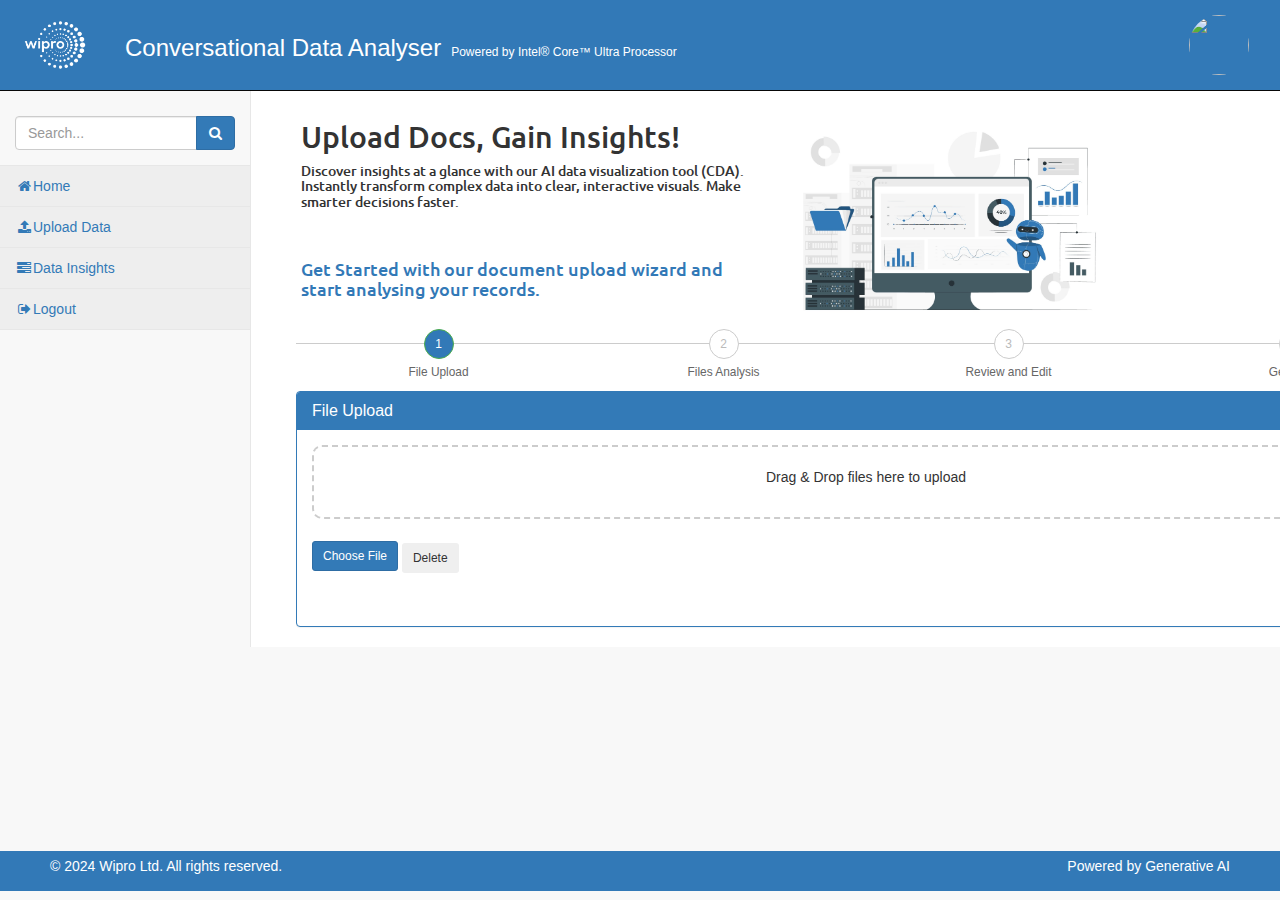
==== commit 599d85b7: "footer issue fixed" ====
--- a/pages/index.html
+++ b/pages/index.html
@@ -43,6 +43,24 @@
         <script src="https://cdnjs.cloudflare.com/ajax/libs/html5shiv/3.7.3/html5shiv.min.js"></script>
         <script src="https://cdnjs.cloudflare.com/ajax/libs/respond.js/1.4.2/respond.min.js"></script>
         <![endif]-->
+
+        <!-- Bootstrap Core CSS -->
+        <link href="../css/bootstrap.min.css" rel="stylesheet">
+
+        <!-- MetisMenu CSS -->
+        <link href="../css/metisMenu.min.css" rel="stylesheet">
+
+        <!-- Timeline CSS -->
+        <link href="../css/timeline.css" rel="stylesheet">
+
+        <!-- Custom CSS -->
+        <link href="../css/startmin.css" rel="stylesheet">
+
+        <!-- Morris Charts CSS -->
+        <link href="../css/morris.css" rel="stylesheet">
+
+        <!-- Custom Fonts -->
+        <link href="../css/font-awesome.min.css" rel="stylesheet" type="text/css">
     </head>
 
     <body>
@@ -126,6 +144,18 @@
                 </div>
             </aside>
 
+
+            <div id="js-preloader" class="js-preloader">
+                <div class="preloader-inner">
+                    <span class="dot"></span>
+                    <div class="dots">
+                        <span></span>
+                        <span></span>
+                        <span></span>
+                    </div>
+                </div>
+            </div>
+
             <div id="page-wrapper">
                 <div class="container-fluid">
                     <div class="row">
--- a/css/startmin.css
+++ b/css/startmin.css
@@ -154,7 +154,7 @@
 @media(min-width:768px) {
     .sidebar {
         z-index: 1;
-        position: absolute;
+        position: fixed;
         width: 250px;
         margin-top: 51px;
     }
@@ -754,7 +754,7 @@
     color: white;
     /* padding: 10px 20px; */
     width: 100%;
-    position: fixed;
+    /* position: fixed; */
     bottom: 0;
     left: 0;
     /* margin-top: 40px; */
@@ -764,7 +764,7 @@
     padding-left: 50px;
     padding-right: 50px;
     padding-top: 5px;
-    padding-bottom: 0;
+    padding-bottom: 5px;
 }
 
    .landing-container{
--- a/css/startmin.css
+++ b/css/startmin.css
@@ -154,7 +154,7 @@
 @media(min-width:768px) {
     .sidebar {
         z-index: 1;
-        position: absolute;
+        position: fixed;
         width: 250px;
         margin-top: 51px;
     }
@@ -754,7 +754,7 @@
     color: white;
     /* padding: 10px 20px; */
     width: 100%;
-    position: fixed;
+    /* position: fixed; */
     bottom: 0;
     left: 0;
     /* margin-top: 40px; */
@@ -764,7 +764,7 @@
     padding-left: 50px;
     padding-right: 50px;
     padding-top: 5px;
-    padding-bottom: 0;
+    padding-bottom: 5px;
 }
 
    .landing-container{
